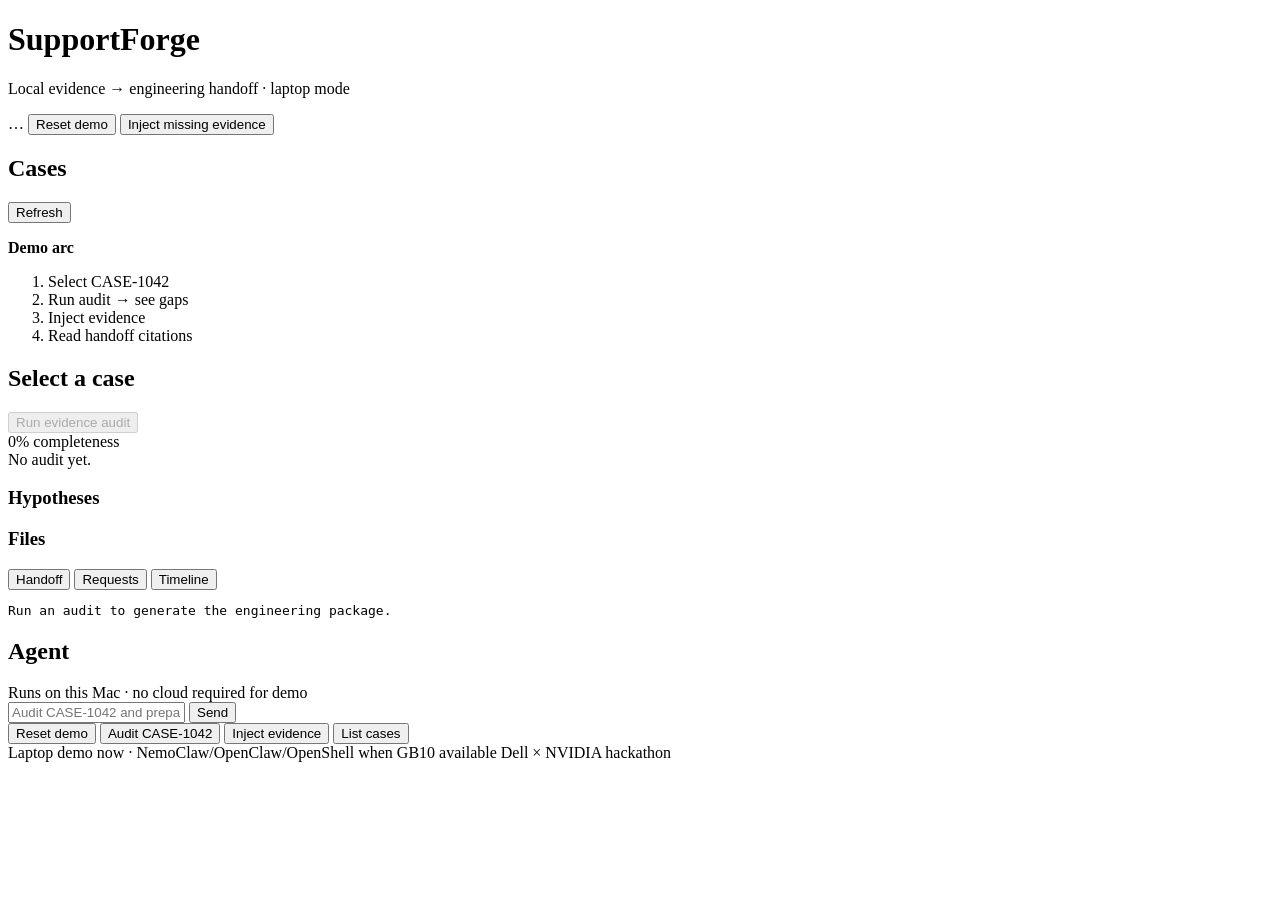
==== app/static/index.html @ 1bf85d73 "Initial SupportForge: local support investigation agent and console. Laptop-ready FastAPI UI, eviden" ====
<!DOCTYPE html>
<html lang="en">
<head>
  <meta charset="UTF-8" />
  <meta name="viewport" content="width=device-width, initial-scale=1" />
  <title>SupportForge — Local Case Investigation</title>
  <link rel="preconnect" href="https://fonts.googleapis.com" />
  <link rel="preconnect" href="https://fonts.gstatic.com" crossorigin />
  <link href="https://fonts.googleapis.com/css2?family=Barlow+Condensed:wght@500;700&family=IBM+Plex+Mono:wght@400;500&display=swap" rel="stylesheet" />
  <link rel="stylesheet" href="/static/styles.css" />
</head>
<body>
  <div class="grid-bg"></div>
  <header class="top">
    <div class="brand">
      <div class="mark"></div>
      <div>
        <h1>SupportForge</h1>
        <p class="tag">Local evidence → engineering handoff · laptop mode</p>
      </div>
    </div>
    <div class="top-actions">
      <span id="health" class="pill">…</span>
      <button id="btn-reset" class="btn ghost">Reset demo</button>
      <button id="btn-inject" class="btn primary">Inject missing evidence</button>
    </div>
  </header>

  <main class="layout">
    <aside class="panel cases">
      <div class="panel-h">
        <h2>Cases</h2>
        <button id="btn-refresh" class="btn tiny">Refresh</button>
      </div>
      <ul id="case-list"></ul>
      <div class="demo-hint">
        <strong>Demo arc</strong>
        <ol>
          <li>Select CASE-1042</li>
          <li>Run audit → see gaps</li>
          <li>Inject evidence</li>
          <li>Read handoff citations</li>
        </ol>
      </div>
    </aside>

    <section class="panel detail">
      <div class="panel-h">
        <h2 id="case-title">Select a case</h2>
        <button id="btn-audit" class="btn primary" disabled>Run evidence audit</button>
      </div>
      <div id="meter" class="meter hidden">
        <div class="meter-bar"><span id="meter-fill"></span></div>
        <div class="meter-meta"><span id="meter-pct">0%</span> completeness</div>
      </div>
      <div id="evidence" class="empty">No audit yet.</div>
      <div class="split">
        <div>
          <h3>Hypotheses</h3>
          <ol id="hypotheses" class="mono"></ol>
        </div>
        <div>
          <h3>Files</h3>
          <ul id="files" class="mono files"></ul>
        </div>
      </div>
    </section>

    <section class="panel docs">
      <div class="tabs">
        <button class="tab active" data-tab="handoff">Handoff</button>
        <button class="tab" data-tab="requests">Requests</button>
        <button class="tab" data-tab="timeline">Timeline</button>
      </div>
      <pre id="doc" class="doc">Run an audit to generate the engineering package.</pre>
    </section>
  </main>

  <section class="panel chat-panel">
    <div class="panel-h">
      <h2>Agent</h2>
      <span class="tag">Runs on this Mac · no cloud required for demo</span>
    </div>
    <div id="chat-log" class="chat-log"></div>
    <form id="chat-form" class="chat-form">
      <input id="chat-input" type="text" autocomplete="off"
        placeholder="Audit CASE-1042 and prepare the engineering handoff" />
      <button class="btn primary" type="submit">Send</button>
    </form>
    <div class="chips">
      <button type="button" class="chip" data-msg="Reset demo">Reset demo</button>
      <button type="button" class="chip" data-msg="Audit CASE-1042 and prepare the engineering handoff">Audit CASE-1042</button>
      <button type="button" class="chip" data-msg="Inject missing evidence">Inject evidence</button>
      <button type="button" class="chip" data-msg="List cases">List cases</button>
    </div>
  </section>

  <footer class="foot">
    <span>Laptop demo now · NemoClaw/OpenClaw/OpenShell when GB10 available</span>
    <span>Dell × NVIDIA hackathon</span>
  </footer>
  <script src="/static/app.js"></script>
</body>
</html>
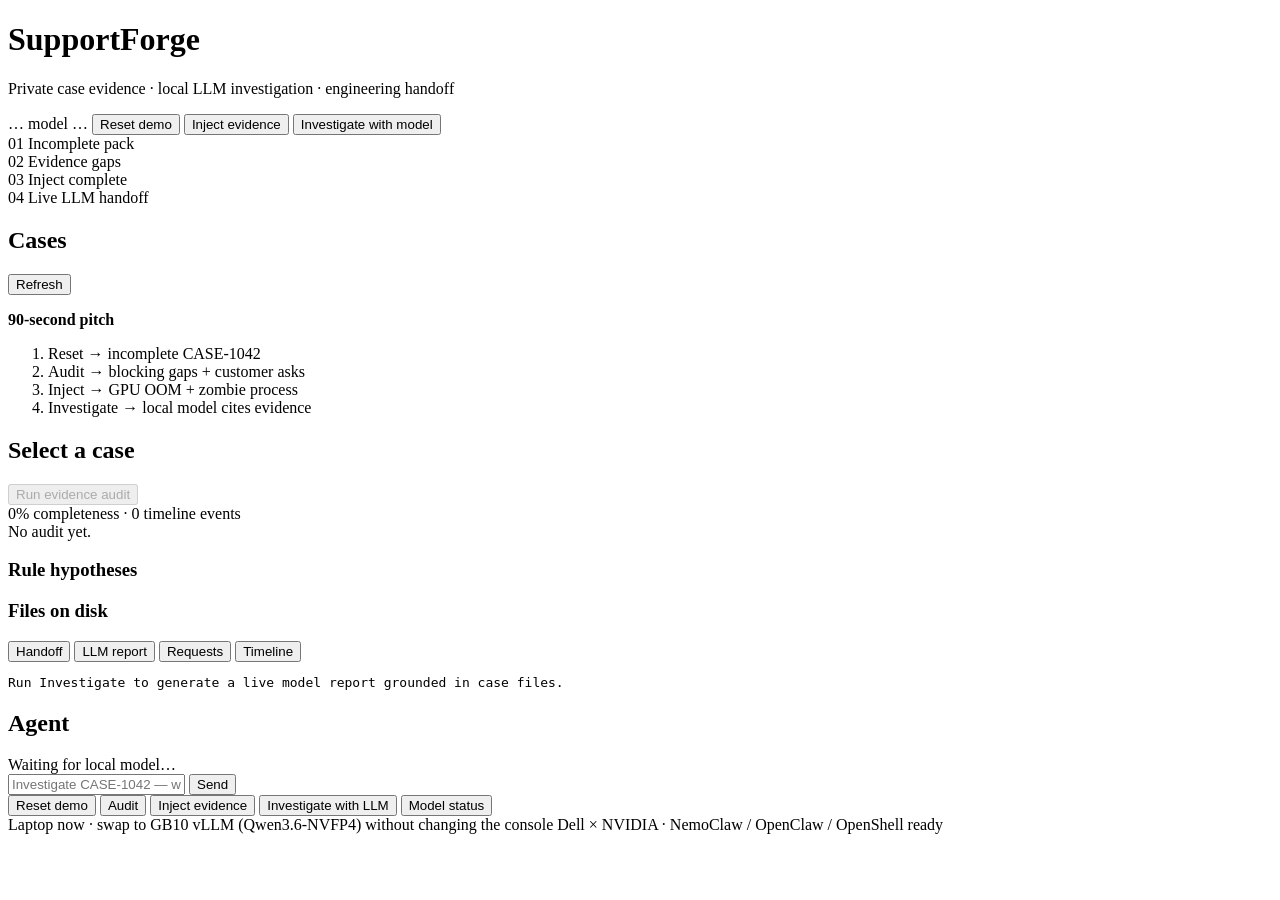
==== commit 516b3d16: "Add live Ollama LLM investigation and competition-grade console. Wire local Qwen into evidence audit" ====
--- a/app/static/index.html
+++ b/app/static/index.html
@@ -3,28 +3,41 @@
 <head>
   <meta charset="UTF-8" />
   <meta name="viewport" content="width=device-width, initial-scale=1" />
-  <title>SupportForge — Local Case Investigation</title>
+  <title>SupportForge — Evidence → Model → Handoff</title>
   <link rel="preconnect" href="https://fonts.googleapis.com" />
   <link rel="preconnect" href="https://fonts.gstatic.com" crossorigin />
-  <link href="https://fonts.googleapis.com/css2?family=Barlow+Condensed:wght@500;700&family=IBM+Plex+Mono:wght@400;500&display=swap" rel="stylesheet" />
+  <link href="https://fonts.googleapis.com/css2?family=Barlow+Condensed:wght@500;700;800&family=IBM+Plex+Mono:wght@400;500;600&display=swap" rel="stylesheet" />
   <link rel="stylesheet" href="/static/styles.css" />
 </head>
 <body>
   <div class="grid-bg"></div>
+  <div class="scan"></div>
   <header class="top">
     <div class="brand">
-      <div class="mark"></div>
+      <div class="mark" aria-hidden="true"></div>
       <div>
         <h1>SupportForge</h1>
-        <p class="tag">Local evidence → engineering handoff · laptop mode</p>
+        <p class="tag">Private case evidence · local LLM investigation · engineering handoff</p>
       </div>
     </div>
     <div class="top-actions">
       <span id="health" class="pill">…</span>
+      <span id="model-pill" class="pill model">model …</span>
       <button id="btn-reset" class="btn ghost">Reset demo</button>
-      <button id="btn-inject" class="btn primary">Inject missing evidence</button>
+      <button id="btn-inject" class="btn ghost">Inject evidence</button>
+      <button id="btn-investigate" class="btn primary">Investigate with model</button>
     </div>
   </header>
+
+  <section class="arc">
+    <div class="arc-step" data-step="1"><span>01</span> Incomplete pack</div>
+    <div class="arc-line"></div>
+    <div class="arc-step" data-step="2"><span>02</span> Evidence gaps</div>
+    <div class="arc-line"></div>
+    <div class="arc-step" data-step="3"><span>03</span> Inject complete</div>
+    <div class="arc-line"></div>
+    <div class="arc-step" data-step="4"><span>04</span> Live LLM handoff</div>
+  </section>
 
   <main class="layout">
     <aside class="panel cases">
@@ -34,12 +47,12 @@
       </div>
       <ul id="case-list"></ul>
       <div class="demo-hint">
-        <strong>Demo arc</strong>
+        <strong>90-second pitch</strong>
         <ol>
-          <li>Select CASE-1042</li>
-          <li>Run audit → see gaps</li>
-          <li>Inject evidence</li>
-          <li>Read handoff citations</li>
+          <li>Reset → incomplete CASE-1042</li>
+          <li>Audit → blocking gaps + customer asks</li>
+          <li>Inject → GPU OOM + zombie process</li>
+          <li>Investigate → local model cites evidence</li>
         </ol>
       </div>
     </aside>
@@ -51,16 +64,16 @@
       </div>
       <div id="meter" class="meter hidden">
         <div class="meter-bar"><span id="meter-fill"></span></div>
-        <div class="meter-meta"><span id="meter-pct">0%</span> completeness</div>
+        <div class="meter-meta"><span id="meter-pct">0%</span> completeness · <span id="event-count">0</span> timeline events</div>
       </div>
       <div id="evidence" class="empty">No audit yet.</div>
       <div class="split">
         <div>
-          <h3>Hypotheses</h3>
+          <h3>Rule hypotheses</h3>
           <ol id="hypotheses" class="mono"></ol>
         </div>
         <div>
-          <h3>Files</h3>
+          <h3>Files on disk</h3>
           <ul id="files" class="mono files"></ul>
         </div>
       </div>
@@ -69,36 +82,39 @@
     <section class="panel docs">
       <div class="tabs">
         <button class="tab active" data-tab="handoff">Handoff</button>
+        <button class="tab" data-tab="llm">LLM report</button>
         <button class="tab" data-tab="requests">Requests</button>
         <button class="tab" data-tab="timeline">Timeline</button>
       </div>
-      <pre id="doc" class="doc">Run an audit to generate the engineering package.</pre>
+      <pre id="doc" class="doc">Run Investigate to generate a live model report grounded in case files.</pre>
     </section>
   </main>
 
   <section class="panel chat-panel">
     <div class="panel-h">
       <h2>Agent</h2>
-      <span class="tag">Runs on this Mac · no cloud required for demo</span>
+      <span class="tag" id="agent-tag">Waiting for local model…</span>
     </div>
     <div id="chat-log" class="chat-log"></div>
     <form id="chat-form" class="chat-form">
       <input id="chat-input" type="text" autocomplete="off"
-        placeholder="Audit CASE-1042 and prepare the engineering handoff" />
-      <button class="btn primary" type="submit">Send</button>
+        placeholder="Investigate CASE-1042 — why did serving OOM?" />
+      <button class="btn primary" type="submit" id="btn-send">Send</button>
     </form>
     <div class="chips">
       <button type="button" class="chip" data-msg="Reset demo">Reset demo</button>
-      <button type="button" class="chip" data-msg="Audit CASE-1042 and prepare the engineering handoff">Audit CASE-1042</button>
+      <button type="button" class="chip" data-msg="Audit CASE-1042">Audit</button>
       <button type="button" class="chip" data-msg="Inject missing evidence">Inject evidence</button>
-      <button type="button" class="chip" data-msg="List cases">List cases</button>
+      <button type="button" class="chip" data-msg="Investigate CASE-1042">Investigate with LLM</button>
+      <button type="button" class="chip" data-msg="Model status">Model status</button>
     </div>
   </section>
 
   <footer class="foot">
-    <span>Laptop demo now · NemoClaw/OpenClaw/OpenShell when GB10 available</span>
-    <span>Dell × NVIDIA hackathon</span>
+    <span>Laptop now · swap to GB10 vLLM (Qwen3.6-NVFP4) without changing the console</span>
+    <span>Dell × NVIDIA · NemoClaw / OpenClaw / OpenShell ready</span>
   </footer>
+  <div id="toast" class="toast hidden"></div>
   <script src="/static/app.js"></script>
 </body>
 </html>
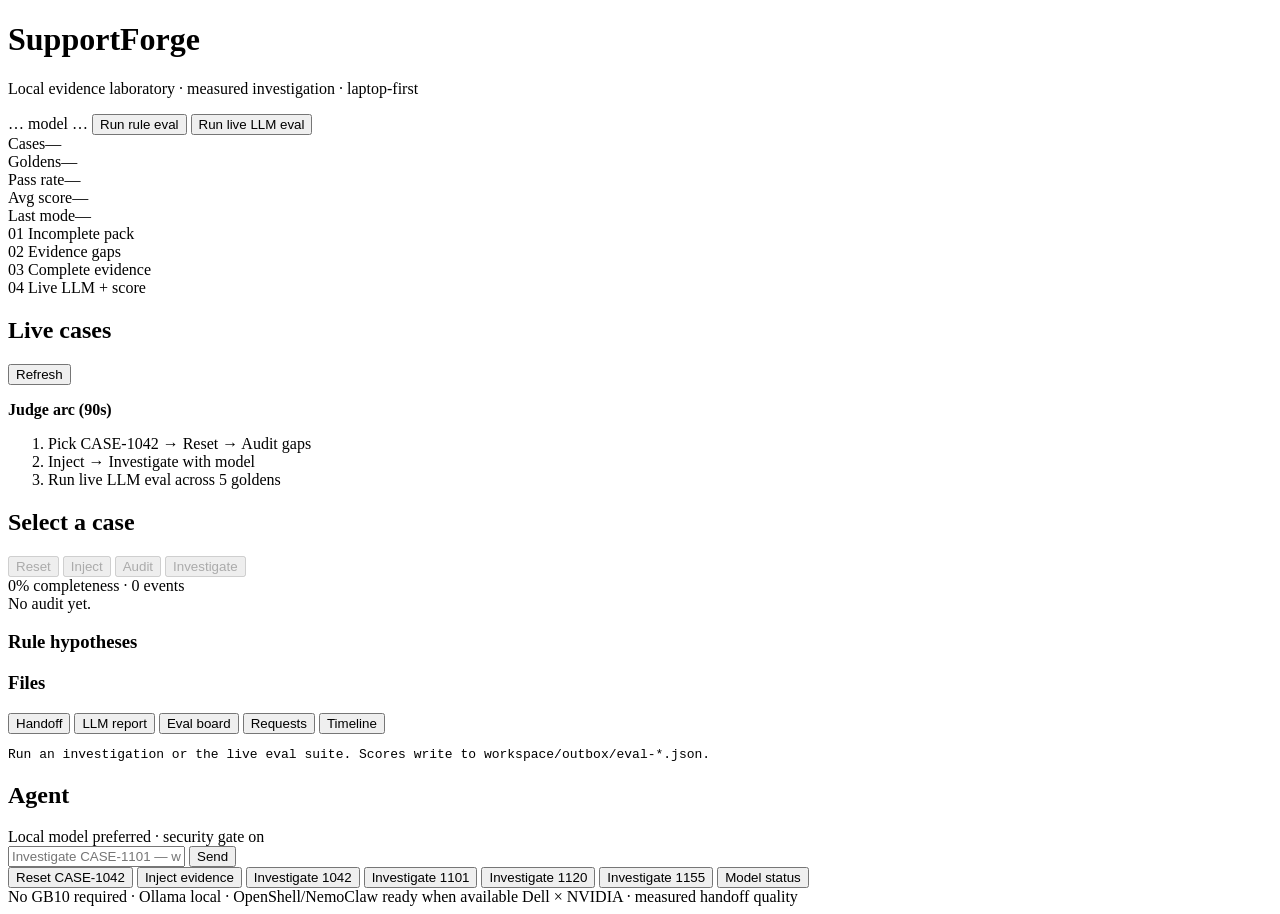
==== commit 2d1e79e8: "Ship research-grade case lab: 5 live goldens, eval harness, Lab UI. Add NCCL/driver/ECC cases, rule+" ====
--- a/app/static/index.html
+++ b/app/static/index.html
@@ -3,56 +3,63 @@
 <head>
   <meta charset="UTF-8" />
   <meta name="viewport" content="width=device-width, initial-scale=1" />
-  <title>SupportForge — Evidence → Model → Handoff</title>
+  <title>SupportForge Lab — Evidence → Model → Measured Handoff</title>
   <link rel="preconnect" href="https://fonts.googleapis.com" />
   <link rel="preconnect" href="https://fonts.gstatic.com" crossorigin />
-  <link href="https://fonts.googleapis.com/css2?family=Barlow+Condensed:wght@500;700;800&family=IBM+Plex+Mono:wght@400;500;600&display=swap" rel="stylesheet" />
+  <link href="https://fonts.googleapis.com/css2?family=Barlow+Condensed:wght@600;700;800&family=IBM+Plex+Mono:wght@400;500;600&family=Source+Serif+4:opsz,wght@8..60,500;8..60,600&display=swap" rel="stylesheet" />
   <link rel="stylesheet" href="/static/styles.css" />
 </head>
 <body>
   <div class="grid-bg"></div>
   <div class="scan"></div>
+
   <header class="top">
     <div class="brand">
       <div class="mark" aria-hidden="true"></div>
       <div>
         <h1>SupportForge</h1>
-        <p class="tag">Private case evidence · local LLM investigation · engineering handoff</p>
+        <p class="tag">Local evidence laboratory · measured investigation · laptop-first</p>
       </div>
     </div>
     <div class="top-actions">
       <span id="health" class="pill">…</span>
       <span id="model-pill" class="pill model">model …</span>
-      <button id="btn-reset" class="btn ghost">Reset demo</button>
-      <button id="btn-inject" class="btn ghost">Inject evidence</button>
-      <button id="btn-investigate" class="btn primary">Investigate with model</button>
+      <button id="btn-eval-rule" class="btn ghost">Run rule eval</button>
+      <button id="btn-eval-llm" class="btn primary">Run live LLM eval</button>
     </div>
   </header>
+
+  <section class="metrics" id="metrics">
+    <div class="metric"><span class="k">Cases</span><span class="v" id="m-cases">—</span></div>
+    <div class="metric"><span class="k">Goldens</span><span class="v" id="m-goldens">—</span></div>
+    <div class="metric"><span class="k">Pass rate</span><span class="v" id="m-pass">—</span></div>
+    <div class="metric"><span class="k">Avg score</span><span class="v" id="m-avg">—</span></div>
+    <div class="metric"><span class="k">Last mode</span><span class="v" id="m-mode">—</span></div>
+  </section>
 
   <section class="arc">
     <div class="arc-step" data-step="1"><span>01</span> Incomplete pack</div>
     <div class="arc-line"></div>
     <div class="arc-step" data-step="2"><span>02</span> Evidence gaps</div>
     <div class="arc-line"></div>
-    <div class="arc-step" data-step="3"><span>03</span> Inject complete</div>
+    <div class="arc-step" data-step="3"><span>03</span> Complete evidence</div>
     <div class="arc-line"></div>
-    <div class="arc-step" data-step="4"><span>04</span> Live LLM handoff</div>
+    <div class="arc-step" data-step="4"><span>04</span> Live LLM + score</div>
   </section>
 
   <main class="layout">
     <aside class="panel cases">
       <div class="panel-h">
-        <h2>Cases</h2>
+        <h2>Live cases</h2>
         <button id="btn-refresh" class="btn tiny">Refresh</button>
       </div>
       <ul id="case-list"></ul>
       <div class="demo-hint">
-        <strong>90-second pitch</strong>
+        <strong>Judge arc (90s)</strong>
         <ol>
-          <li>Reset → incomplete CASE-1042</li>
-          <li>Audit → blocking gaps + customer asks</li>
-          <li>Inject → GPU OOM + zombie process</li>
-          <li>Investigate → local model cites evidence</li>
+          <li>Pick CASE-1042 → Reset → Audit gaps</li>
+          <li>Inject → Investigate with model</li>
+          <li>Run live LLM eval across 5 goldens</li>
         </ol>
       </div>
     </aside>
@@ -60,11 +67,16 @@
     <section class="panel detail">
       <div class="panel-h">
         <h2 id="case-title">Select a case</h2>
-        <button id="btn-audit" class="btn primary" disabled>Run evidence audit</button>
+        <div class="row-actions">
+          <button id="btn-reset" class="btn ghost" disabled>Reset</button>
+          <button id="btn-inject" class="btn ghost" disabled>Inject</button>
+          <button id="btn-audit" class="btn ghost" disabled>Audit</button>
+          <button id="btn-investigate" class="btn primary" disabled>Investigate</button>
+        </div>
       </div>
       <div id="meter" class="meter hidden">
         <div class="meter-bar"><span id="meter-fill"></span></div>
-        <div class="meter-meta"><span id="meter-pct">0%</span> completeness · <span id="event-count">0</span> timeline events</div>
+        <div class="meter-meta"><span id="meter-pct">0%</span> completeness · <span id="event-count">0</span> events</div>
       </div>
       <div id="evidence" class="empty">No audit yet.</div>
       <div class="split">
@@ -73,7 +85,7 @@
           <ol id="hypotheses" class="mono"></ol>
         </div>
         <div>
-          <h3>Files on disk</h3>
+          <h3>Files</h3>
           <ul id="files" class="mono files"></ul>
         </div>
       </div>
@@ -83,36 +95,40 @@
       <div class="tabs">
         <button class="tab active" data-tab="handoff">Handoff</button>
         <button class="tab" data-tab="llm">LLM report</button>
+        <button class="tab" data-tab="eval">Eval board</button>
         <button class="tab" data-tab="requests">Requests</button>
         <button class="tab" data-tab="timeline">Timeline</button>
       </div>
-      <pre id="doc" class="doc">Run Investigate to generate a live model report grounded in case files.</pre>
+      <pre id="doc" class="doc">Run an investigation or the live eval suite. Scores write to workspace/outbox/eval-*.json.</pre>
+      <div id="eval-board" class="eval-board hidden"></div>
     </section>
   </main>
 
   <section class="panel chat-panel">
     <div class="panel-h">
       <h2>Agent</h2>
-      <span class="tag" id="agent-tag">Waiting for local model…</span>
+      <span class="tag" id="agent-tag">Local model preferred · security gate on</span>
     </div>
     <div id="chat-log" class="chat-log"></div>
     <form id="chat-form" class="chat-form">
       <input id="chat-input" type="text" autocomplete="off"
-        placeholder="Investigate CASE-1042 — why did serving OOM?" />
+        placeholder="Investigate CASE-1101 — why is NCCL hanging?" />
       <button class="btn primary" type="submit" id="btn-send">Send</button>
     </form>
     <div class="chips">
-      <button type="button" class="chip" data-msg="Reset demo">Reset demo</button>
-      <button type="button" class="chip" data-msg="Audit CASE-1042">Audit</button>
+      <button type="button" class="chip" data-msg="Reset demo">Reset CASE-1042</button>
       <button type="button" class="chip" data-msg="Inject missing evidence">Inject evidence</button>
-      <button type="button" class="chip" data-msg="Investigate CASE-1042">Investigate with LLM</button>
+      <button type="button" class="chip" data-msg="Investigate CASE-1042">Investigate 1042</button>
+      <button type="button" class="chip" data-msg="Investigate CASE-1101">Investigate 1101</button>
+      <button type="button" class="chip" data-msg="Investigate CASE-1120">Investigate 1120</button>
+      <button type="button" class="chip" data-msg="Investigate CASE-1155">Investigate 1155</button>
       <button type="button" class="chip" data-msg="Model status">Model status</button>
     </div>
   </section>
 
   <footer class="foot">
-    <span>Laptop now · swap to GB10 vLLM (Qwen3.6-NVFP4) without changing the console</span>
-    <span>Dell × NVIDIA · NemoClaw / OpenClaw / OpenShell ready</span>
+    <span>No GB10 required · Ollama local · OpenShell/NemoClaw ready when available</span>
+    <span>Dell × NVIDIA · measured handoff quality</span>
   </footer>
   <div id="toast" class="toast hidden"></div>
   <script src="/static/app.js"></script>
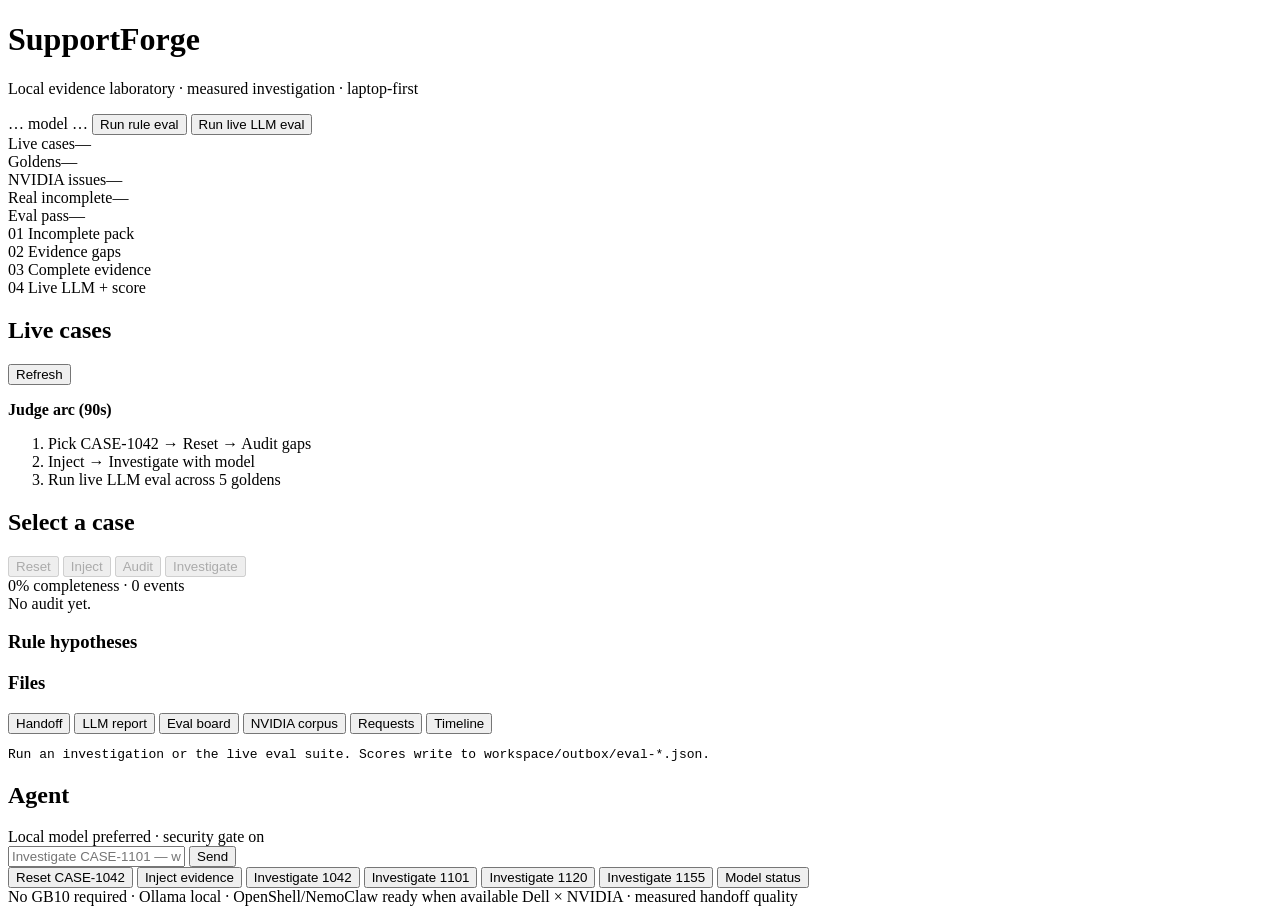
==== commit e67424f3: "Add real NVIDIA toolkit issue corpus and import live GH cases. Wire 80 cleaned container-toolkit iss" ====
--- a/app/static/index.html
+++ b/app/static/index.html
@@ -30,11 +30,11 @@
   </header>
 
   <section class="metrics" id="metrics">
-    <div class="metric"><span class="k">Cases</span><span class="v" id="m-cases">—</span></div>
+    <div class="metric"><span class="k">Live cases</span><span class="v" id="m-cases">—</span></div>
     <div class="metric"><span class="k">Goldens</span><span class="v" id="m-goldens">—</span></div>
-    <div class="metric"><span class="k">Pass rate</span><span class="v" id="m-pass">—</span></div>
-    <div class="metric"><span class="k">Avg score</span><span class="v" id="m-avg">—</span></div>
-    <div class="metric"><span class="k">Last mode</span><span class="v" id="m-mode">—</span></div>
+    <div class="metric"><span class="k">NVIDIA issues</span><span class="v" id="m-corpus">—</span></div>
+    <div class="metric"><span class="k">Real incomplete</span><span class="v" id="m-incomplete">—</span></div>
+    <div class="metric"><span class="k">Eval pass</span><span class="v" id="m-pass">—</span></div>
   </section>
 
   <section class="arc">
@@ -96,11 +96,13 @@
         <button class="tab active" data-tab="handoff">Handoff</button>
         <button class="tab" data-tab="llm">LLM report</button>
         <button class="tab" data-tab="eval">Eval board</button>
+        <button class="tab" data-tab="corpus">NVIDIA corpus</button>
         <button class="tab" data-tab="requests">Requests</button>
         <button class="tab" data-tab="timeline">Timeline</button>
       </div>
       <pre id="doc" class="doc">Run an investigation or the live eval suite. Scores write to workspace/outbox/eval-*.json.</pre>
       <div id="eval-board" class="eval-board hidden"></div>
+      <div id="corpus-board" class="eval-board hidden"></div>
     </section>
   </main>
 
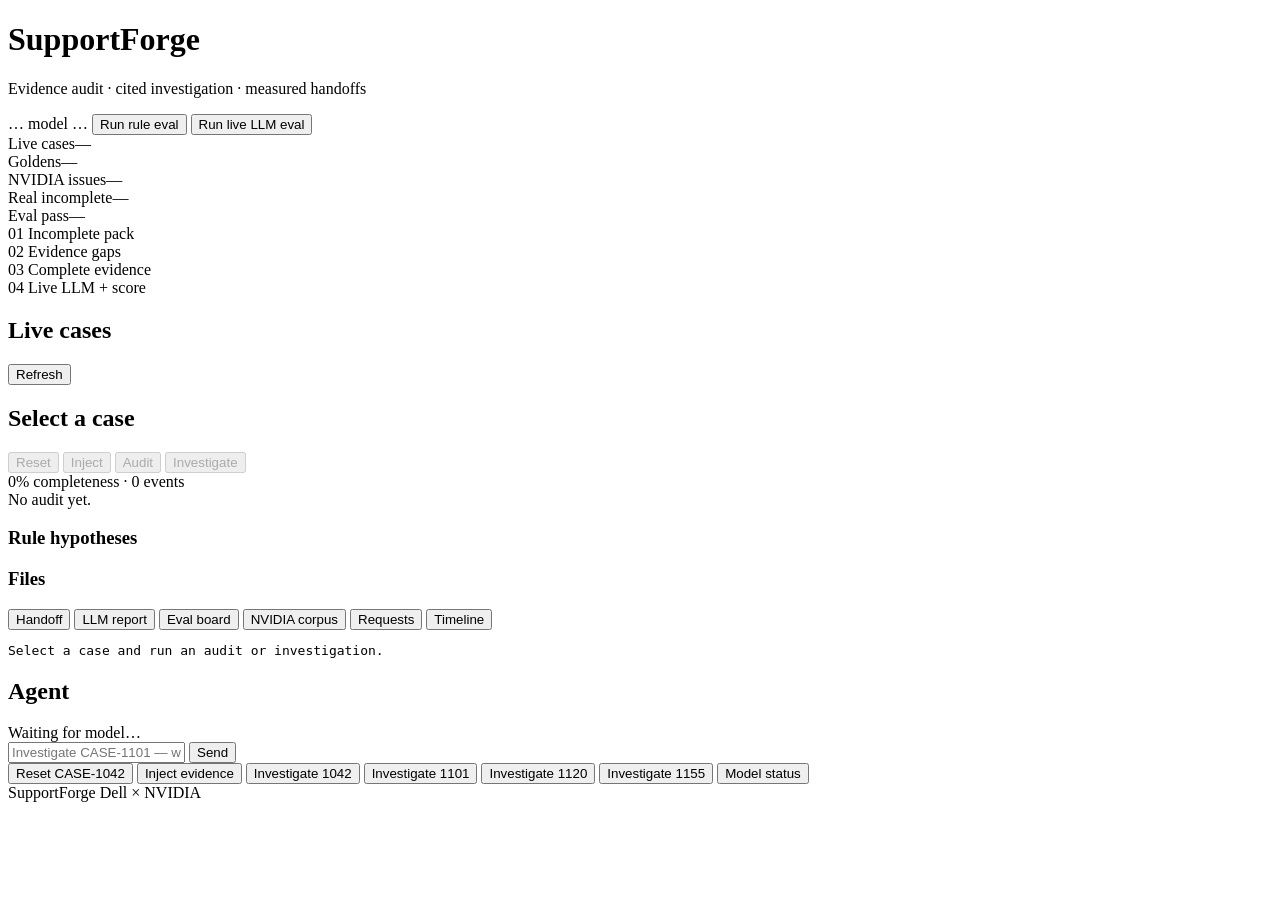
==== commit b5d5419a: "Clean demo chrome: drop judge-arc copy and GB10 footer noise. Keep the console product-facing instea" ====
--- a/app/static/index.html
+++ b/app/static/index.html
@@ -18,7 +18,7 @@
       <div class="mark" aria-hidden="true"></div>
       <div>
         <h1>SupportForge</h1>
-        <p class="tag">Local evidence laboratory · measured investigation · laptop-first</p>
+        <p class="tag">Evidence audit · cited investigation · measured handoffs</p>
       </div>
     </div>
     <div class="top-actions">
@@ -54,14 +54,6 @@
         <button id="btn-refresh" class="btn tiny">Refresh</button>
       </div>
       <ul id="case-list"></ul>
-      <div class="demo-hint">
-        <strong>Judge arc (90s)</strong>
-        <ol>
-          <li>Pick CASE-1042 → Reset → Audit gaps</li>
-          <li>Inject → Investigate with model</li>
-          <li>Run live LLM eval across 5 goldens</li>
-        </ol>
-      </div>
     </aside>
 
     <section class="panel detail">
@@ -100,7 +92,7 @@
         <button class="tab" data-tab="requests">Requests</button>
         <button class="tab" data-tab="timeline">Timeline</button>
       </div>
-      <pre id="doc" class="doc">Run an investigation or the live eval suite. Scores write to workspace/outbox/eval-*.json.</pre>
+      <pre id="doc" class="doc">Select a case and run an audit or investigation.</pre>
       <div id="eval-board" class="eval-board hidden"></div>
       <div id="corpus-board" class="eval-board hidden"></div>
     </section>
@@ -109,7 +101,7 @@
   <section class="panel chat-panel">
     <div class="panel-h">
       <h2>Agent</h2>
-      <span class="tag" id="agent-tag">Local model preferred · security gate on</span>
+      <span class="tag" id="agent-tag">Waiting for model…</span>
     </div>
     <div id="chat-log" class="chat-log"></div>
     <form id="chat-form" class="chat-form">
@@ -129,8 +121,8 @@
   </section>
 
   <footer class="foot">
-    <span>No GB10 required · Ollama local · OpenShell/NemoClaw ready when available</span>
-    <span>Dell × NVIDIA · measured handoff quality</span>
+    <span>SupportForge</span>
+    <span>Dell × NVIDIA</span>
   </footer>
   <div id="toast" class="toast hidden"></div>
   <script src="/static/app.js"></script>
